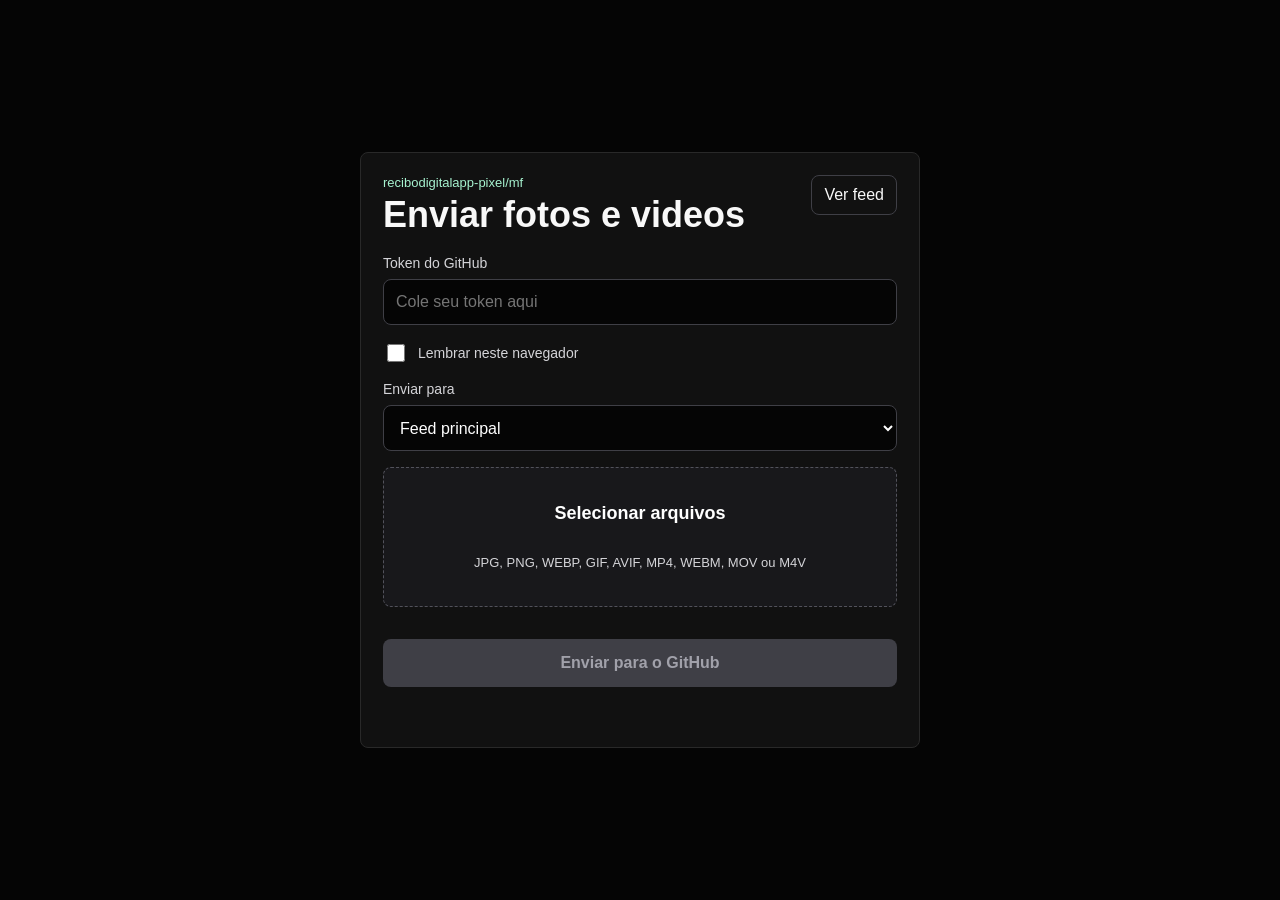
==== admin.html @ eabc2c1c "Add private upload page" ====
<!doctype html>
<html lang="pt-BR">
  <head>
    <meta charset="utf-8" />
    <meta name="viewport" content="width=device-width, initial-scale=1" />
    <meta name="theme-color" content="#050505" />
    <title>Enviar Midias</title>
    <link rel="stylesheet" href="admin.css?v=1" />
    <script src="admin.js?v=1" defer></script>
  </head>
  <body>
    <main class="admin-shell">
      <section class="admin-panel" aria-labelledby="pageTitle">
        <div class="panel-heading">
          <div>
            <p class="eyebrow">recibodigitalapp-pixel/mf</p>
            <h1 id="pageTitle">Enviar fotos e videos</h1>
          </div>
          <a class="feed-link" href="./">Ver feed</a>
        </div>

        <form id="uploadForm" class="upload-form">
          <label class="field">
            <span>Token do GitHub</span>
            <input
              id="tokenInput"
              type="password"
              autocomplete="off"
              placeholder="Cole seu token aqui"
              required
            />
          </label>

          <label class="check-row">
            <input id="rememberToken" type="checkbox" />
            <span>Lembrar neste navegador</span>
          </label>

          <label class="field">
            <span>Enviar para</span>
            <select id="folderSelect">
              <option value="media">Feed principal</option>
              <option value="ads">Banners entre postagens</option>
            </select>
          </label>

          <button id="dropZone" class="drop-zone" type="button">
            <strong>Selecionar arquivos</strong>
            <span>JPG, PNG, WEBP, GIF, AVIF, MP4, WEBM, MOV ou M4V</span>
          </button>

          <input
            id="fileInput"
            class="file-input"
            type="file"
            accept=".avif,.gif,.jpeg,.jpg,.png,.webp,.m4v,.mov,.mp4,.webm,image/*,video/*"
            multiple
          />

          <ul id="fileList" class="file-list" aria-live="polite"></ul>

          <button id="uploadButton" class="primary-button" type="submit" disabled>
            Enviar para o GitHub
          </button>

          <p id="statusMessage" class="status-message" role="status"></p>
        </form>
      </section>
    </main>
  </body>
</html>
---- admin.css ----
* {
  box-sizing: border-box;
}

html,
body {
  min-height: 100%;
}

body {
  margin: 0;
  background: #050505;
  color: #f8f8f8;
  font-family: Arial, Helvetica, sans-serif;
}

button,
input,
select {
  font: inherit;
}

.admin-shell {
  display: grid;
  min-height: 100svh;
  place-items: center;
  padding: 24px;
}

.admin-panel {
  width: min(100%, 560px);
  border: 1px solid #292929;
  border-radius: 8px;
  background: #111111;
  padding: 22px;
}

.panel-heading {
  display: flex;
  align-items: flex-start;
  justify-content: space-between;
  gap: 16px;
  margin-bottom: 22px;
}

.eyebrow {
  margin: 0 0 6px;
  color: #a7f3d0;
  font-size: 13px;
}

h1 {
  margin: 0;
  font-size: clamp(26px, 5vw, 36px);
  line-height: 1.05;
}

.feed-link {
  flex: 0 0 auto;
  border: 1px solid #3f3f46;
  border-radius: 8px;
  color: #f8f8f8;
  padding: 10px 12px;
  text-decoration: none;
}

.upload-form {
  display: grid;
  gap: 16px;
}

.field {
  display: grid;
  gap: 8px;
}

.field span,
.check-row span {
  color: #d4d4d8;
  font-size: 14px;
}

.field input,
.field select {
  width: 100%;
  min-height: 46px;
  border: 1px solid #3f3f46;
  border-radius: 8px;
  background: #050505;
  color: #ffffff;
  padding: 0 12px;
}

.check-row {
  display: flex;
  align-items: center;
  gap: 10px;
}

.check-row input {
  width: 18px;
  height: 18px;
}

.drop-zone {
  display: grid;
  gap: 8px;
  width: 100%;
  min-height: 140px;
  place-items: center;
  border: 1px dashed #52525b;
  border-radius: 8px;
  background: #18181b;
  color: #ffffff;
  cursor: pointer;
  padding: 24px;
  text-align: center;
}

.drop-zone:hover,
.drop-zone.is-dragging {
  border-color: #34d399;
  background: #10241d;
}

.drop-zone strong {
  font-size: 18px;
}

.drop-zone span {
  color: #d4d4d8;
  font-size: 13px;
  line-height: 1.35;
}

.file-input {
  display: none;
}

.file-list {
  display: grid;
  gap: 8px;
  list-style: none;
  margin: 0;
  padding: 0;
}

.file-list li {
  display: grid;
  gap: 4px;
  border: 1px solid #27272a;
  border-radius: 8px;
  background: #0a0a0a;
  padding: 10px 12px;
}

.file-name {
  overflow-wrap: anywhere;
}

.file-meta {
  color: #a1a1aa;
  font-size: 13px;
}

.primary-button {
  min-height: 48px;
  border: 0;
  border-radius: 8px;
  background: #10b981;
  color: #04130e;
  cursor: pointer;
  font-weight: 700;
  padding: 0 16px;
}

.primary-button:disabled {
  background: #3f3f46;
  color: #a1a1aa;
  cursor: not-allowed;
}

.status-message {
  min-height: 22px;
  margin: 0;
  color: #d4d4d8;
  line-height: 1.4;
}

.status-message a {
  color: #86efac;
}

@media (max-width: 560px) {
  .admin-shell {
    align-items: stretch;
    padding: 12px;
  }

  .admin-panel {
    padding: 18px;
  }

  .panel-heading {
    display: grid;
  }
}
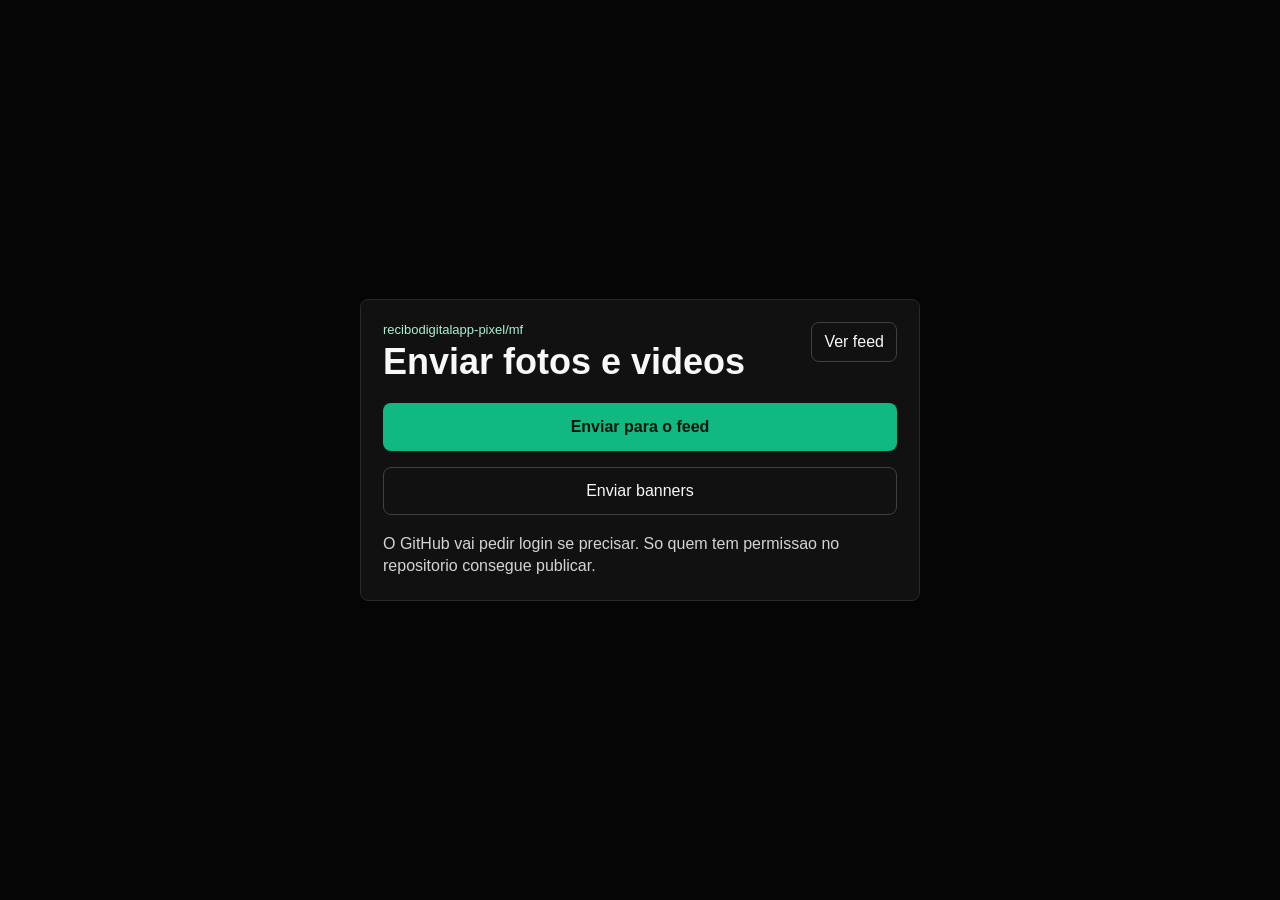
==== commit 77e2c53e: "Use GitHub upload without token" ====
--- a/admin.html
+++ b/admin.html
@@ -5,8 +5,7 @@
     <meta name="viewport" content="width=device-width, initial-scale=1" />
     <meta name="theme-color" content="#050505" />
     <title>Enviar Midias</title>
-    <link rel="stylesheet" href="admin.css?v=1" />
-    <script src="admin.js?v=1" defer></script>
+    <link rel="stylesheet" href="admin.css?v=2" />
   </head>
   <body>
     <main class="admin-shell">
@@ -19,52 +18,18 @@
           <a class="feed-link" href="./">Ver feed</a>
         </div>
 
-        <form id="uploadForm" class="upload-form">
-          <label class="field">
-            <span>Token do GitHub</span>
-            <input
-              id="tokenInput"
-              type="password"
-              autocomplete="off"
-              placeholder="Cole seu token aqui"
-              required
-            />
-          </label>
+        <div class="upload-actions">
+          <a class="primary-button" href="https://github.com/recibodigitalapp-pixel/mf/upload/main/media">
+            Enviar para o feed
+          </a>
+          <a class="secondary-button" href="https://github.com/recibodigitalapp-pixel/mf/upload/main/ads">
+            Enviar banners
+          </a>
+        </div>
 
-          <label class="check-row">
-            <input id="rememberToken" type="checkbox" />
-            <span>Lembrar neste navegador</span>
-          </label>
-
-          <label class="field">
-            <span>Enviar para</span>
-            <select id="folderSelect">
-              <option value="media">Feed principal</option>
-              <option value="ads">Banners entre postagens</option>
-            </select>
-          </label>
-
-          <button id="dropZone" class="drop-zone" type="button">
-            <strong>Selecionar arquivos</strong>
-            <span>JPG, PNG, WEBP, GIF, AVIF, MP4, WEBM, MOV ou M4V</span>
-          </button>
-
-          <input
-            id="fileInput"
-            class="file-input"
-            type="file"
-            accept=".avif,.gif,.jpeg,.jpg,.png,.webp,.m4v,.mov,.mp4,.webm,image/*,video/*"
-            multiple
-          />
-
-          <ul id="fileList" class="file-list" aria-live="polite"></ul>
-
-          <button id="uploadButton" class="primary-button" type="submit" disabled>
-            Enviar para o GitHub
-          </button>
-
-          <p id="statusMessage" class="status-message" role="status"></p>
-        </form>
+        <p class="status-message">
+          O GitHub vai pedir login se precisar. So quem tem permissao no repositorio consegue publicar.
+        </p>
       </section>
     </main>
   </body>
--- a/admin.css
+++ b/admin.css
@@ -64,106 +64,14 @@
   text-decoration: none;
 }
 
-.upload-form {
+.upload-actions {
   display: grid;
   gap: 16px;
 }
 
-.field {
+.primary-button {
   display: grid;
-  gap: 8px;
-}
-
-.field span,
-.check-row span {
-  color: #d4d4d8;
-  font-size: 14px;
-}
-
-.field input,
-.field select {
-  width: 100%;
-  min-height: 46px;
-  border: 1px solid #3f3f46;
-  border-radius: 8px;
-  background: #050505;
-  color: #ffffff;
-  padding: 0 12px;
-}
-
-.check-row {
-  display: flex;
-  align-items: center;
-  gap: 10px;
-}
-
-.check-row input {
-  width: 18px;
-  height: 18px;
-}
-
-.drop-zone {
-  display: grid;
-  gap: 8px;
-  width: 100%;
-  min-height: 140px;
   place-items: center;
-  border: 1px dashed #52525b;
-  border-radius: 8px;
-  background: #18181b;
-  color: #ffffff;
-  cursor: pointer;
-  padding: 24px;
-  text-align: center;
-}
-
-.drop-zone:hover,
-.drop-zone.is-dragging {
-  border-color: #34d399;
-  background: #10241d;
-}
-
-.drop-zone strong {
-  font-size: 18px;
-}
-
-.drop-zone span {
-  color: #d4d4d8;
-  font-size: 13px;
-  line-height: 1.35;
-}
-
-.file-input {
-  display: none;
-}
-
-.file-list {
-  display: grid;
-  gap: 8px;
-  list-style: none;
-  margin: 0;
-  padding: 0;
-}
-
-.file-list li {
-  display: grid;
-  gap: 4px;
-  border: 1px solid #27272a;
-  border-radius: 8px;
-  background: #0a0a0a;
-  padding: 10px 12px;
-}
-
-.file-name {
-  overflow-wrap: anywhere;
-}
-
-.file-meta {
-  color: #a1a1aa;
-  font-size: 13px;
-}
-
-.primary-button {
   min-height: 48px;
   border: 0;
   border-radius: 8px;
@@ -172,17 +80,25 @@
   cursor: pointer;
   font-weight: 700;
   padding: 0 16px;
+  text-align: center;
+  text-decoration: none;
 }
 
-.primary-button:disabled {
-  background: #3f3f46;
-  color: #a1a1aa;
-  cursor: not-allowed;
+.secondary-button {
+  display: grid;
+  min-height: 48px;
+  place-items: center;
+  border: 1px solid #3f3f46;
+  border-radius: 8px;
+  color: #f8f8f8;
+  padding: 0 16px;
+  text-align: center;
+  text-decoration: none;
 }
 
 .status-message {
   min-height: 22px;
-  margin: 0;
+  margin: 18px 0 0;
   color: #d4d4d8;
   line-height: 1.4;
 }
